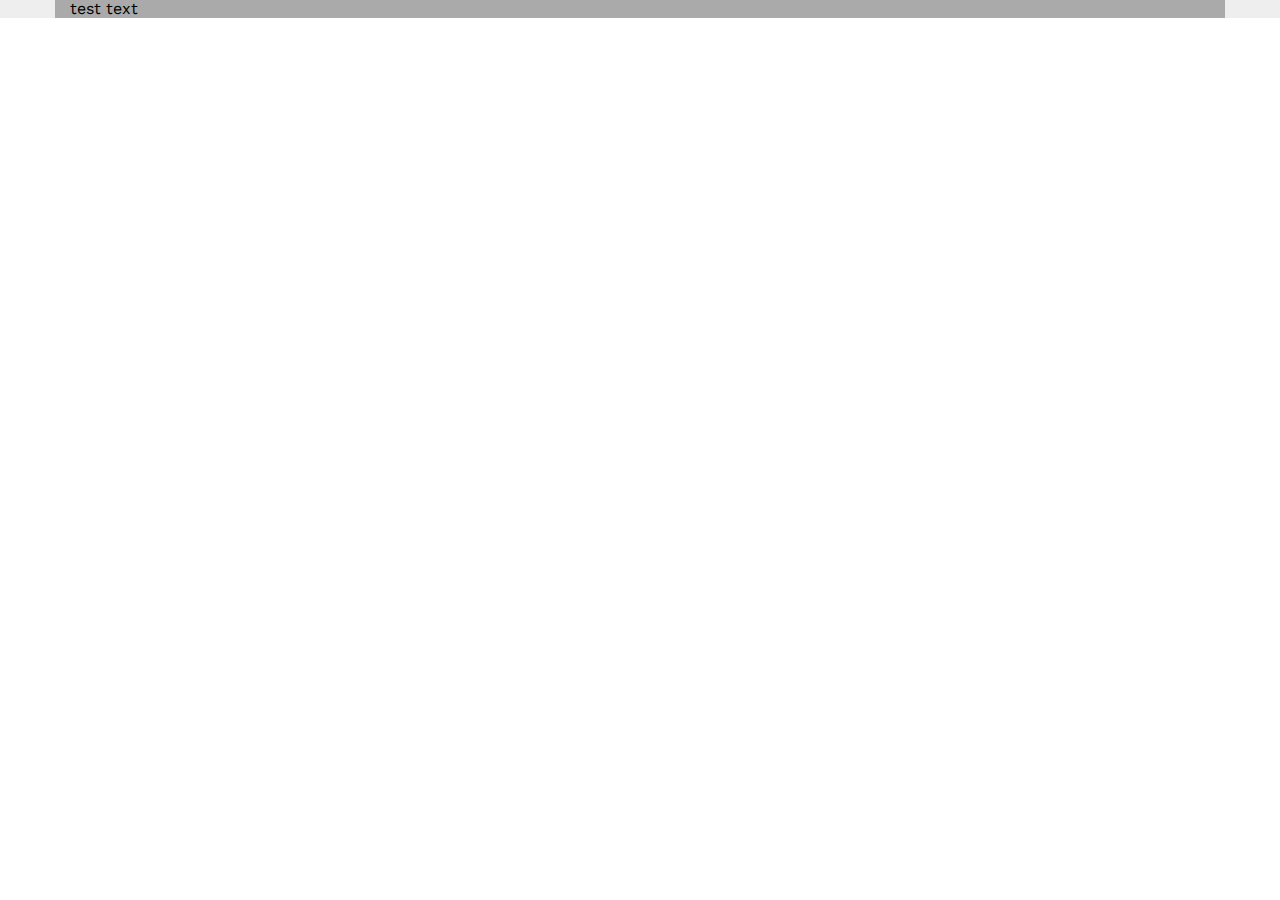
==== index.html @ 023bdb86 "." ====
<!DOCTYPE html>
<html lang="en">
<head>
    <meta charset="UTF-8">
    <meta name="viewport" content="width=device-width, initial-scale=1.0">
    <title>templet_1    </title>
    <link rel="stylesheet" href="css/style.css">
    <link rel="stylesheet" href="css/normlaze.css">
    <link rel="stylesheet" href="css/all.min.css">
    <link rel="preconnect" href="https://fonts.googleapis.com">
<link rel="preconnect" href="https://fonts.gstatic.com" crossorigin>
<link href="https://fonts.googleapis.com/css2?family=Work+Sans:ital,wght@0,100..900;1,100..900&display=swap" rel="stylesheet">
</head>
<body>
<div class="parent">
    <div class="container">test text</div>
</div>    
</body>
</html>
---- css/style.css ----
/* global rules */
* {
    -webkit-box-sizing: border-box;
    -moz-box-sizing: border-box;
    box-sizing: border-box;
  }
  body {
    font-family: "Work Sans", sans-serif;
  }

  .parent{
    background-color: #eee;
  }
  .container {
    padding-left: 15px;
    padding-right: 15px;
    width: 600px;
    margin-right: auto;
    margin-left: auto;
    background-color: #aaa;

  }
  /* Small */
@media (min-width: 768px) {
    .container {
      width: 750px;
    }
  }
  /* Medium */
  @media (min-width: 992px) {
    .container {
      width: 970px;
    }
  }
  /* Large */
  @media (min-width: 1200px) {
    .container {
      width: 1170px;
    }
  }
  /* End Global Rules */
---- css/normlaze.css ----
/*! normalize.css v8.0.1 | MIT License | github.com/necolas/normalize.css */

/* Document
   ========================================================================== */

/**
 * 1. Correct the line height in all browsers.
 * 2. Prevent adjustments of font size after orientation changes in iOS.  
 */

 html {
    line-height: 1.15; /* 1 */
    -webkit-text-size-adjust: 100%; /* 2 */
  }
  
  /* Sections
     ========================================================================== */
  
  /**
   * Remove the margin in all browsers.
   */
  
  body {
    margin: 0;
  }
  
  /**
   * Render the `main` element consistently in IE.
   */
  
  main {
    display: block;
  }
  
  /**
   * Correct the font size and margin on `h1` elements within `section` and
   * `article` contexts in Chrome, Firefox, and Safari.
   */
  
  h1 {
    font-size: 2em;
    margin: 0.67em 0;
  }
  
  /* Grouping content
     ========================================================================== */
  
  /**
   * 1. Add the correct box sizing in Firefox.
   * 2. Show the overflow in Edge and IE.
   */
  
  hr {
    box-sizing: content-box; /* 1 */
    height: 0; /* 1 */
    overflow: visible; /* 2 */
  }
  
  /**
   * 1. Correct the inheritance and scaling of font size in all browsers.
   * 2. Correct the odd `em` font sizing in all browsers.
   */
  
  pre {
    font-family: monospace, monospace; /* 1 */
    font-size: 1em; /* 2 */
  }
  
  /* Text-level semantics
     ========================================================================== */
  
  /**
   * Remove the gray background on active links in IE 10.
   */
  
  a {
    background-color: transparent;
  }
  
  /**
   * 1. Remove the bottom border in Chrome 57-
   * 2. Add the correct text decoration in Chrome, Edge, IE, Opera, and Safari.
   */
  
  abbr[title] {
    border-bottom: none; /* 1 */
    text-decoration: underline; /* 2 */
    text-decoration: underline dotted; /* 2 */
  }
  
  /**
   * Add the correct font weight in Chrome, Edge, and Safari.
   */
  
  b,
  strong {
    font-weight: bolder;
  }
  
  /**
   * 1. Correct the inheritance and scaling of font size in all browsers.
   * 2. Correct the odd `em` font sizing in all browsers.
   */
  
  code,
  kbd,
  samp {
    font-family: monospace, monospace; /* 1 */
    font-size: 1em; /* 2 */
  }
  
  /**
   * Add the correct font size in all browsers.
   */
  
  small {
    font-size: 80%;
  }
  
  /**
   * Prevent `sub` and `sup` elements from affecting the line height in
   * all browsers.
   */
  
  sub,
  sup {
    font-size: 75%;
    line-height: 0;
    position: relative;
    vertical-align: baseline;
  }
  
  sub {
    bottom: -0.25em;
  }
  
  sup {
    top: -0.5em;
  }
  
  /* Embedded content
     ========================================================================== */
  
  /**
   * Remove the border on images inside links in IE 10.
   */
  
  img {
    border-style: none;
  }
  
  /* Forms
     ========================================================================== */
  
  /**
   * 1. Change the font styles in all browsers.
   * 2. Remove the margin in Firefox and Safari.
   */
  
  button,
  input,
  optgroup,
  select,
  textarea {
    font-family: inherit; /* 1 */
    font-size: 100%; /* 1 */
    line-height: 1.15; /* 1 */
    margin: 0; /* 2 */
  }
  
  /**
   * Show the overflow in IE.
   * 1. Show the overflow in Edge.
   */
  
  button,
  input { /* 1 */
    overflow: visible;
  }
  
  /**
   * Remove the inheritance of text transform in Edge, Firefox, and IE.
   * 1. Remove the inheritance of text transform in Firefox.
   */
  
  button,
  select { /* 1 */
    text-transform: none;
  }
  
  /**
   * Correct the inability to style clickable types in iOS and Safari.
   */
  
  button,
  [type="button"],
  [type="reset"],
  [type="submit"] {
    -webkit-appearance: button;
  }
  
  /**
   * Remove the inner border and padding in Firefox.
   */
  
  button::-moz-focus-inner,
  [type="button"]::-moz-focus-inner,
  [type="reset"]::-moz-focus-inner,
  [type="submit"]::-moz-focus-inner {
    border-style: none;
    padding: 0;
  }
  
  /**
   * Restore the focus styles unset by the previous rule.
   */
  
  button:-moz-focusring,
  [type="button"]:-moz-focusring,
  [type="reset"]:-moz-focusring,
  [type="submit"]:-moz-focusring {
    outline: 1px dotted ButtonText;
  }
  
  /**
   * Correct the padding in Firefox.
   */
  
  fieldset {
    padding: 0.35em 0.75em 0.625em;
  }
  
  /**
   * 1. Correct the text wrapping in Edge and IE.
   * 2. Correct the color inheritance from `fieldset` elements in IE.
   * 3. Remove the padding so developers are not caught out when they zero out
   *    `fieldset` elements in all browsers.
   */
  
  legend {
    box-sizing: border-box; /* 1 */
    color: inherit; /* 2 */
    display: table; /* 1 */
    max-width: 100%; /* 1 */
    padding: 0; /* 3 */
    white-space: normal; /* 1 */
  }
  
  /**
   * Add the correct vertical alignment in Chrome, Firefox, and Opera.
   */
  
  progress {
    vertical-align: baseline;
  }
  
  /**
   * Remove the default vertical scrollbar in IE 10+.
   */
  
  textarea {
    overflow: auto;
  }
  
  /**
   * 1. Add the correct box sizing in IE 10.
   * 2. Remove the padding in IE 10.
   */
  
  [type="checkbox"],
  [type="radio"] {
    box-sizing: border-box; /* 1 */
    padding: 0; /* 2 */
  }
  
  /**
   * Correct the cursor style of increment and decrement buttons in Chrome.
   */
  
  [type="number"]::-webkit-inner-spin-button,
  [type="number"]::-webkit-outer-spin-button {
    height: auto;
  }
  
  /**
   * 1. Correct the odd appearance in Chrome and Safari.
   * 2. Correct the outline style in Safari.
   */
  
  [type="search"] {
    -webkit-appearance: textfield; /* 1 */
    outline-offset: -2px; /* 2 */
  }
  
  /**
   * Remove the inner padding in Chrome and Safari on macOS.
   */
  
  [type="search"]::-webkit-search-decoration {
    -webkit-appearance: none;
  }
  
  /**
   * 1. Correct the inability to style clickable types in iOS and Safari.
   * 2. Change font properties to `inherit` in Safari.
   */
  
  ::-webkit-file-upload-button {
    -webkit-appearance: button; /* 1 */
    font: inherit; /* 2 */
  }
  
  /* Interactive
     ========================================================================== */
  
  /*
   * Add the correct display in Edge, IE 10+, and Firefox.
   */
  
  details {
    display: block;
  }
  
  /*
   * Add the correct display in all browsers.
   */
  
  summary {
    display: list-item;
  }
  
  /* Misc
     ========================================================================== */
  
  /**
   * Add the correct display in IE 10+.
   */
  
  template {
    display: none;
  }
  
  /**
   * Add the correct display in IE 10.
   */
  
  [hidden] {
    display: none;
  }
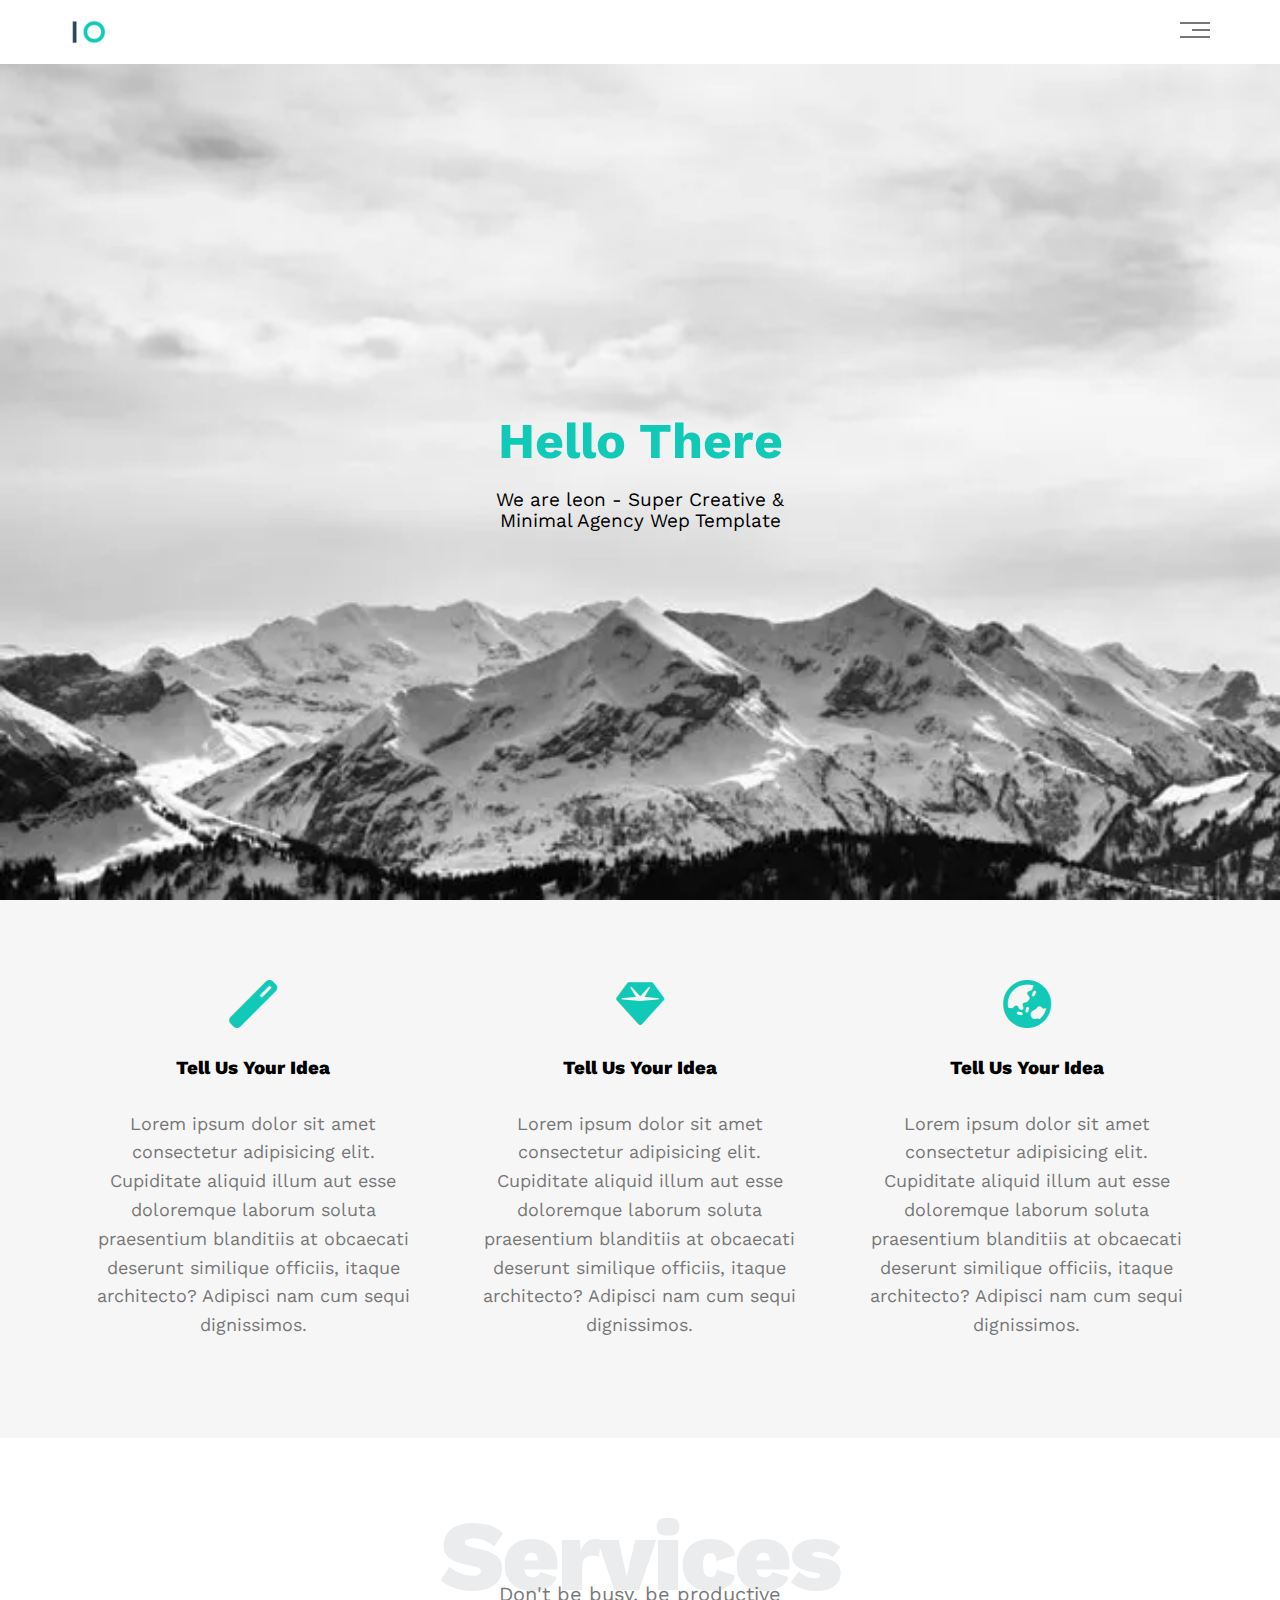
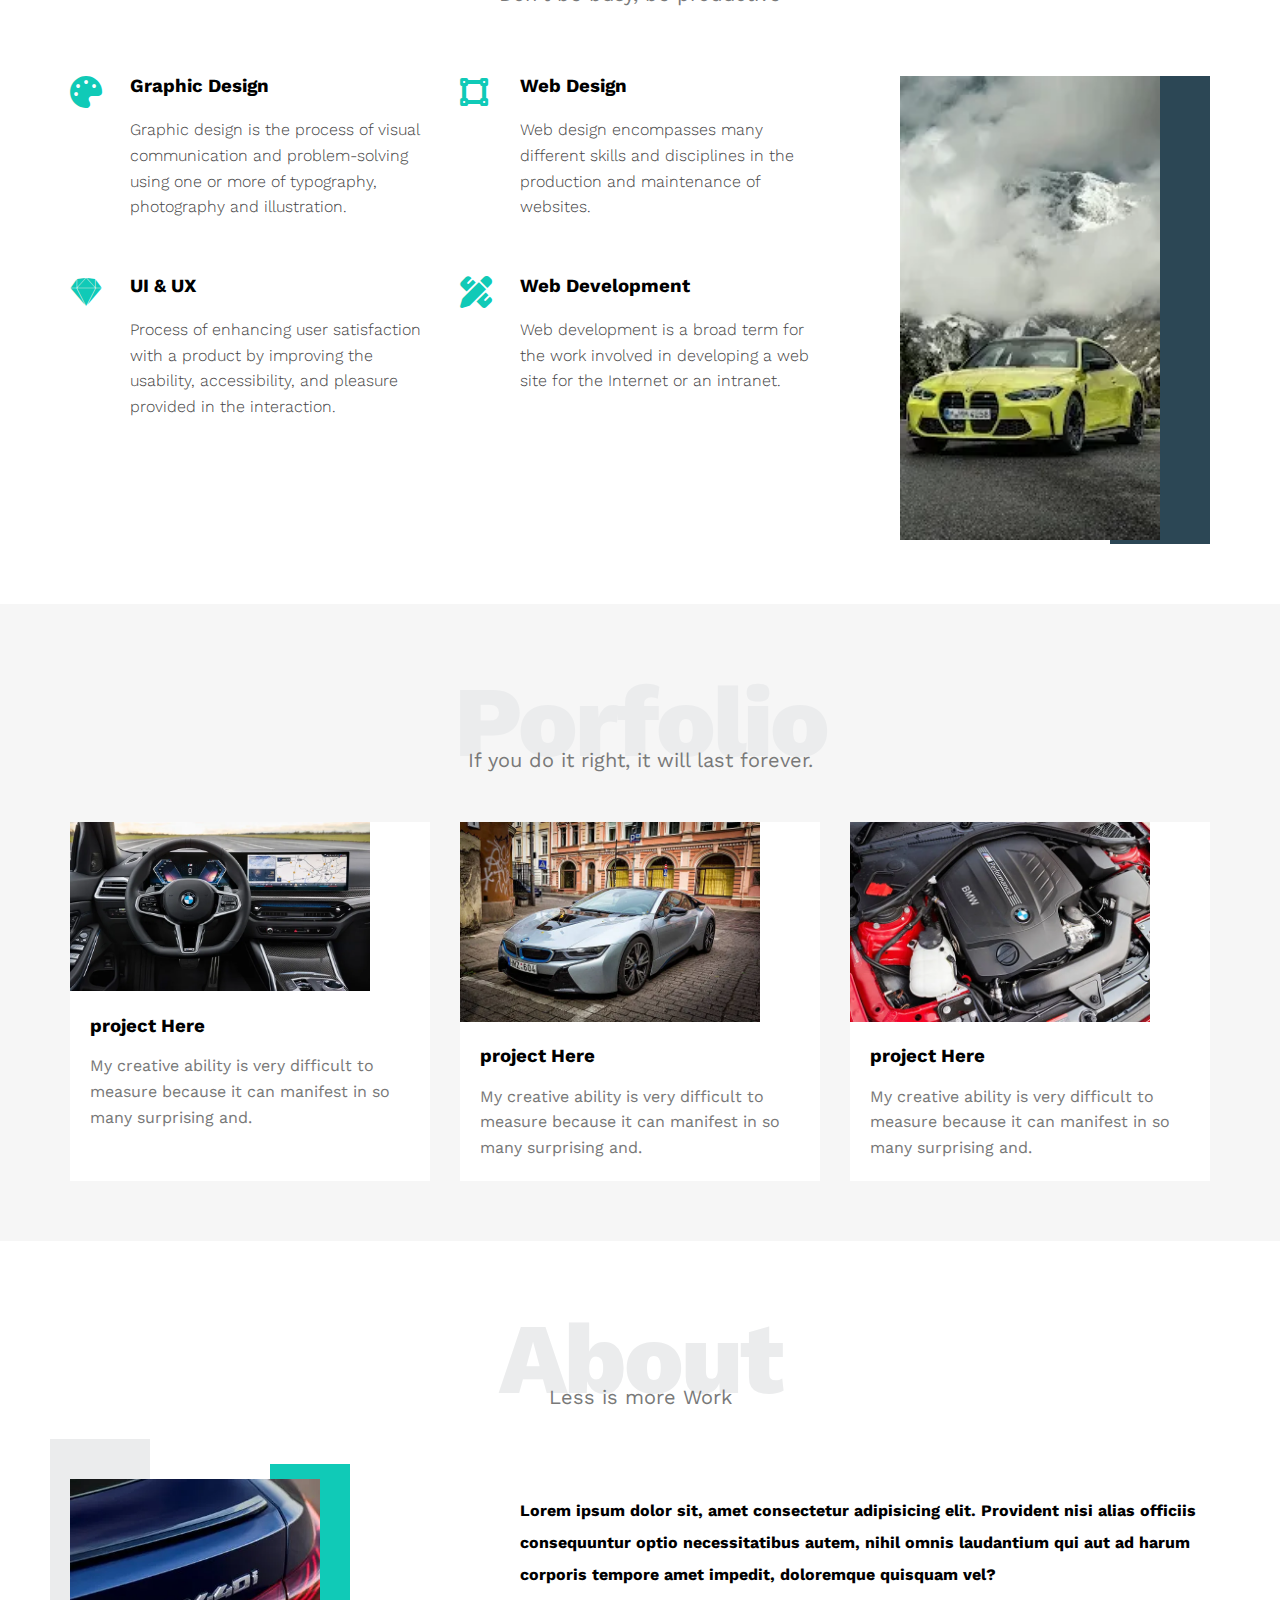
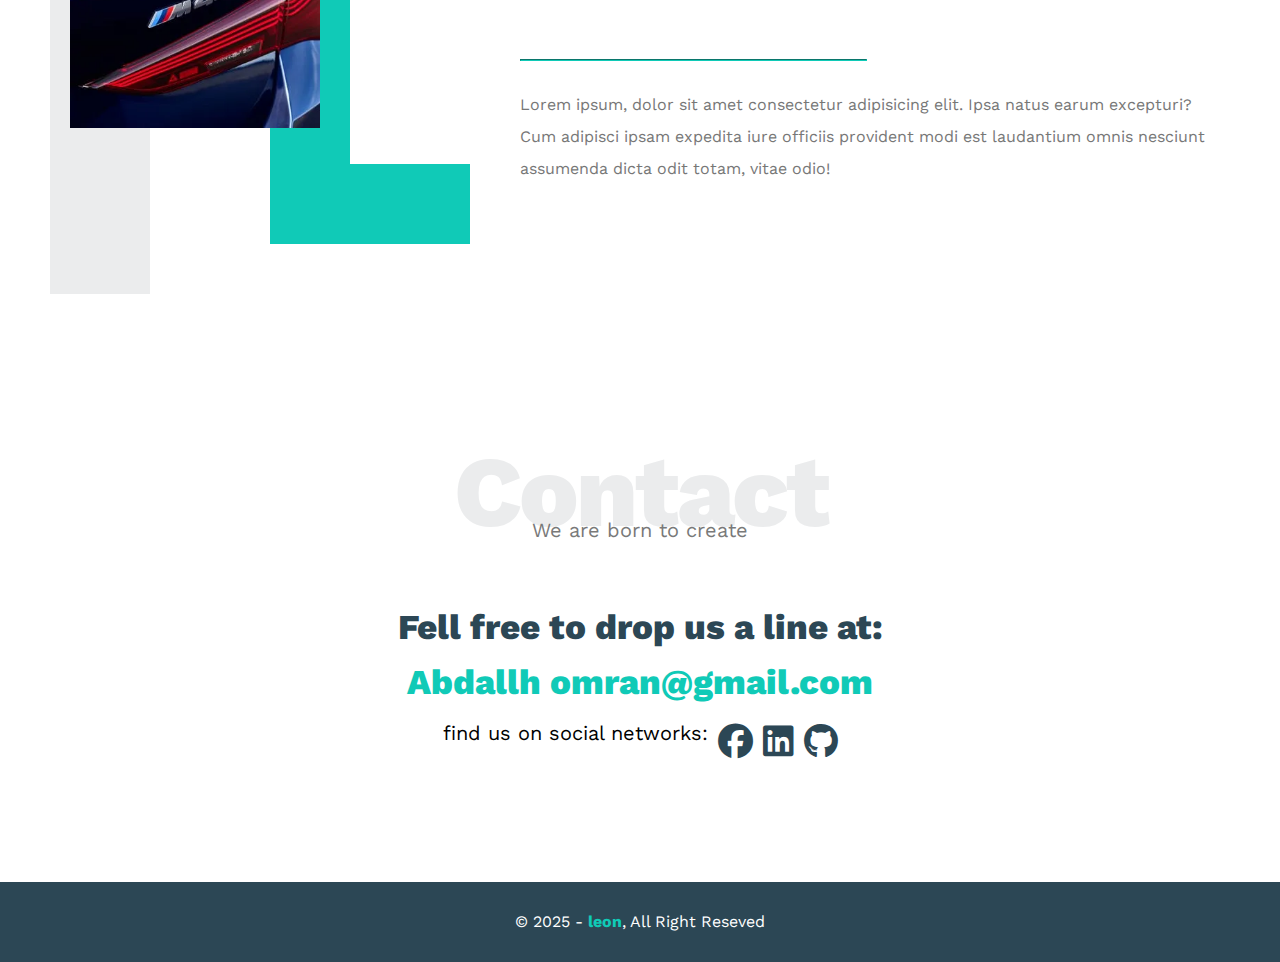
==== commit 4be57c65: "Add Font Awesome v4 compatibility WOFF2 file" ====
--- a/index.html
+++ b/index.html
@@ -12,8 +12,165 @@
 <link href="https://fonts.googleapis.com/css2?family=Work+Sans:ital,wght@0,100..900;1,100..900&display=swap" rel="stylesheet">
 </head>
 <body>
-<div class="parent">
-    <div class="container">test text</div>
-</div>    
+<div class="header">
+    <div class="container">
+        <img class="logo" src="imags/logo.png">
+        <div class="links">
+            <span class="icon">
+                <span></span>
+                <span></span>
+                <span></span>
+            </span>
+            <ul>
+                <li><a href="#services">Services</a></li>
+                <li><a href="#portfolio">Portfolio</a></li>
+                <li><a href="#aAbout">About</a></li>
+                <li><a href="#contact">Contact</a></li>
+            </ul>
+        </div>
+    </div>
+</div>
+<!-- end heading -->
+ <div class="landing">
+    <div class="intro-text">
+        <h1>Hello There</h1>
+        <p>We are leon - Super Creative & Minimal Agency Wep Template</p>
+    </div>
+ </div>
+ <!-- end landing -->
+ <div class="features">
+    <div class="container">
+        <div class="feat">
+        <i class="fas fa-magic fa-3x"></i>
+        <h3>Tell Us Your Idea</h3>
+        <p>Lorem ipsum dolor sit amet consectetur adipisicing elit. Cupiditate aliquid illum aut esse doloremque laborum soluta praesentium blanditiis at obcaecati deserunt similique officiis, itaque architecto? Adipisci nam cum sequi dignissimos.</p>
+    </div>
+        <div class="feat">
+        <i class="fas fa-gem fa-3x"></i>
+        <h3>Tell Us Your Idea</h3>
+        <p>Lorem ipsum dolor sit amet consectetur adipisicing elit. Cupiditate aliquid illum aut esse doloremque laborum soluta praesentium blanditiis at obcaecati deserunt similique officiis, itaque architecto? Adipisci nam cum sequi dignissimos.</p>
+    </div>
+        <div class="feat">
+        <i class="fas fa-globe-asia fa-3x"></i>
+        <h3>Tell Us Your Idea</h3>
+        <p>Lorem ipsum dolor sit amet consectetur adipisicing elit. Cupiditate aliquid illum aut esse doloremque laborum soluta praesentium blanditiis at obcaecati deserunt similique officiis, itaque architecto? Adipisci nam cum sequi dignissimos.</p>
+    </div>
+    </div>
+ </div>
+ <!-- end features -->
+<div class="services" id="services">
+    <div class="container">
+        <h2 class="special-heading">Services</h2>
+        <p>Don't be busy, be productive</p>
+        <div class="services-content">
+            <div class="col">
+                <div class="srv">
+                    <i class="fas fa-palette fa-2x"></i>
+                    <div class="text">
+                        <h3>Graphic Design</h3>
+                        <p>Graphic design is the process of visual communication and problem-solving using one or more of typography, photography and illustration.</p>
+                    </div>
+                </div>
+                <div class="srv">
+                    <i class="fab fa-sketch fa-2x"></i>
+                    <div class="text">
+                        <h3>UI & UX</h3>
+                        <p>Process of enhancing user satisfaction with a product by improving the usability, accessibility, and pleasure provided in the interaction.</p>
+                    </div>
+                </div>
+            </div>
+            
+            <div class="col">
+                <div class="srv">
+                    <i class="fas fa-vector-square fa-2x"></i>
+                    <div class="text">
+                        <h3>Web Design</h3>
+                        <p>Web design encompasses many different skills and disciplines in the production and maintenance of websites.</p>
+                    </div>
+                </div>
+                <div class="srv">
+                    <i class="fas fa-pencil-ruler fa-2x"></i>
+                    <div class="text">
+                        <h3>Web Development</h3>
+                        <p>Web development is a broad term for the work involved in developing a web site for the Internet or an intranet.</p>
+                    </div>
+                </div>
+            </div>
+            <div class="col">
+                <div class="image image-column">
+                    <img src="imags/2023-bmw-m4-csl-drive-106-1664158849.webp" alt="">
+                </div>
+            </div>
+        </div>
+    </div>
+</div>
+<div class="portfolio" id="portfolio">
+    <div class="container">
+        <h2 class="special-heading">Porfolio</h2>
+        <p>If you do it right, it will last forever.</p>
+        
+            <div class="portfolio-content">
+                <div class="card">
+                    <img src="imags/2025-bmw-3-series-117-66562dd23a1b8.webp" alt="">
+                    <div class="info">
+                        <h3>project Here</h3>
+                        <p>My creative ability is very difficult to measure because it can manifest in so many surprising and.</p>
+                    </div>
+                </div>
+                <div class="card">
+                    <img src="imags/bmw-i8.webp" alt="">
+                    <div class="info">
+                        <h3>project Here</h3>
+                        <p>My creative ability is very difficult to measure because it can manifest in so many surprising and.</p>
+                    </div>
+                </div>
+                <div class="card">
+                    <img src="imags/bmw-m235i-engine-on-may-15-2014-in-hong-kong.webp" alt="">
+                    <div class="info">
+                        <h3>project Here</h3>
+                        <p>My creative ability is very difficult to measure because it can manifest in so many surprising and.</p>
+                    </div>
+                </div>
+            </div>
+        </div>
+    </div>
+<div class="about" id="aAbout">
+    <div class="container">
+        <h2 class="special-heading">About</h2>
+        <p>Less is more Work</p>
+        
+            <div class="about-content">
+                <div class="image">
+                    <img src="imags/2025-bmw-m440i-xdrive-105-662804b588ccf.webp" alt="">
+                </div>
+                <div class="text">
+                    <p>Lorem ipsum dolor sit, amet consectetur adipisicing elit. Provident nisi alias officiis consequuntur optio necessitatibus autem, nihil omnis laudantium qui aut ad harum corporis tempore amet impedit, doloremque quisquam vel?</p>
+                
+                <hr>
+                <p>Lorem ipsum, dolor sit amet consectetur adipisicing elit. Ipsa natus earum excepturi? Cum adipisci ipsam expedita iure officiis provident modi est laudantium omnis nesciunt assumenda dicta odit totam, vitae odio!</p>
+            </div>
+        </div>
+    </div>
+</div>
+<div class="contact" id="contact">
+    <div class="container">
+        <h2 class="special-heading">Contact</h2>
+        <p>We are born to create</p>
+    <div class="info">
+        <p class="lable">Fell free to drop us a line at:</p>
+        <a href="mailto:ao938220@gmail.com?subject=Contact">Abdallh omran@gmail.com</a>
+    
+         <div class="icon">
+        find us on social networks:
+        <a href=""><i class="fa-brands fa-facebook"></i></a>
+        <a href="https://www.linkedin.com/in/abdallh-omran-927a39297/"><i class="fa-brands fa-linkedin"></i></a>
+        <a href="https://github.com/AbdallhOmran"><i class="fa-brands fa-github"></i></a>
+       </div>
+     </div>
+   </div>
+ </div>
+ <footer>
+    <p>&copy; 2025 - <span>leon</span>, All Right Reseved</p>
+ </footer>
 </body>
 </html>--- a/css/style.css
+++ b/css/style.css
@@ -1,41 +1,444 @@
+:root{
+  --main-color:#10cab7;
+  --secondary-color:#2c4755;
+  --baccolor:#777;
+  --padding:60px;
+  --sec-color:#f6f6f6;
+  --linehigt:1.6;
+}
 /* global rules */
 * {
-    -webkit-box-sizing: border-box;
-    -moz-box-sizing: border-box;
-    box-sizing: border-box;
-  }
-  body {
-    font-family: "Work Sans", sans-serif;
-  }
-
-  .parent{
-    background-color: #eee;
-  }
+  -webkit-box-sizing: border-box;
+  -moz-box-sizing: border-box;
+  box-sizing: border-box;
+}
+html {
+  scroll-behavior: smooth;
+}
+body {
+  font-family: "Work Sans", sans-serif;
+}
+.container {
+  padding-left: 15px;
+  padding-right: 15px;
+  margin-left: auto;
+  margin-right: auto;
+}
+/* Small */
+@media (min-width: 768px) {
   .container {
-    padding-left: 15px;
-    padding-right: 15px;
-    width: 600px;
-    margin-right: auto;
-    margin-left: auto;
-    background-color: #aaa;
-
-  }
-  /* Small */
-@media (min-width: 768px) {
-    .container {
-      width: 750px;
-    }
-  }
-  /* Medium */
-  @media (min-width: 992px) {
-    .container {
-      width: 970px;
-    }
-  }
-  /* Large */
-  @media (min-width: 1200px) {
-    .container {
-      width: 1170px;
-    }
-  }
-  /* End Global Rules */
+    width: 750px;
+  }
+}
+/* Medium */
+@media (min-width: 992px) {
+  .container {
+    width: 970px;
+  }
+}
+/* Large */
+@media (min-width: 1200px) {
+  .container {
+    width: 1170px;
+  }
+}
+/* End Global Rules */
+/* componentes */
+.special-heading{
+  color: #ebeced;
+  font-size: 100px;
+  text-align: center;
+  font-weight:800 ;
+  letter-spacing: -3px;
+  margin: 0;
+}
+.special-heading + p{
+  margin: -30px;
+  font-size: 20px;
+  text-align: center;
+  color: #797979;
+}
+@media (max-width: 767px) {
+  .special-heading{
+    font-size: 60px;
+  }
+  .special-heading + p {
+    margin-top: -20px;
+  }
+}
+/* componentes */
+  /* Start Header */
+  .header{
+  padding: 20px;
+
+  }
+  .header .container{
+    display: flex;
+    justify-content: space-between;
+    align-items: center;
+  }
+  .header .logo{
+    width: 60px;
+
+  }
+  .header .links{
+    position: relative;
+  }
+  .header .links:hover .icon span:nth-child(2){
+    width: 1000%;
+  }
+  .header .links .icon{
+    width: 30px;
+    display: flex;
+    flex-wrap: wrap;
+    justify-content: flex-end;
+  }
+  .header .links .icon span{
+    background-color: var(--baccolor);
+    margin-bottom: 5px;
+    height: 2px;
+  }
+  .header .links .icon span:first-child{
+
+width: 100%;
+  }
+  .header .links .icon span:nth-child(2){
+
+    width: 60%;
+    transition: 0.4s;
+
+  }
+  .header .links .icon span:last-child{
+      width: 100%;
+  }
+  .header .links ul{
+    margin: 0;
+    padding: 0;
+    background-color: #e6e3e3;
+    position: absolute;
+    right: 0;
+    min-width: 200px;
+    top: calc(100%+15px);
+    display: none;
+    z-index: 1;
+  }
+  .header .links:hover ul{
+  display: block;
+  }
+  .header .links ul::before{
+     content: "";
+   border-width:10px ;
+   border-style: solid;
+   border-color: transparent transparent #f6f6f6 transparent;
+   position: absolute;
+   right: 5px;
+   top: -20px;
+  }
+  .header .links ul a{
+    text-decoration: none;
+    display: block;
+    padding: 15px;
+    color: var(--baccolor);
+transition: 0.3s;
+  }
+  .header .links ul a:hover{
+  padding-left: 25px;
+
+  }
+  .header .links ul li:not(:last-child) a {
+    border-bottom: 1px solid #ddd;
+
+  }
+      
+  /* End Header */
+  /* Start Landing Section */
+  .landing{
+    background-image: url(../imags/black_and_1534817744-1024x475.webp);
+    background-size: cover;
+    height: calc(100vh - 64px);
+    position: relative;
+   }
+   .landing .intro-text{
+    position: absolute;
+    left: 50%;
+    top: 50%;
+    text-align: center;
+    transform: translate(-50%, -50%);
+    width: 320px;
+    max-width: 100%;
+   }
+   .landing .intro-text h1{
+    margin: 0;
+    color: var(--main-color);
+    font-weight: bold;
+    font-size: 50px; 
+   }
+   .landing .intro-text p{
+       font-size: 19px;
+       list-style: 1.8;
+   }
+  /* end Landing Section */
+/* Start Features */
+.features{
+padding-top: var(--padding);
+padding-bottom: var(--padding);
+background-color: var(--sec-color);
+}
+.features .container{
+  display: grid;
+  grid-template-columns: repeat(auto-fill,minmax(300px,1fr));
+  grid-gap: 20px;
+}
+.features .feat{
+  padding: 20px;
+  text-align: center;
+}
+.features .feat i{
+  color: var(--main-color );
+
+}
+.features .feat h3{
+font-weight: 800;
+margin: 30px 0;
+}
+.features .feat p{
+  color: var(--baccolor);
+  line-height: var(--linehigt);
+  font-size: 18px;
+}
+/* end Features */
+/* Start services */
+.services{
+padding-top:var(--padding);
+padding-bottom: var(--padding);
+}
+.services .services-content{
+  display: grid;
+  grid-template-columns: repeat(auto-fill,minmax(300px,1fr));
+  grid-gap: 30px;
+  margin-top: 100px;
+}
+.services .services-content .srv{
+display: flex;
+margin-bottom:40px ;
+}
+@media (max-width:767px) {
+  .services .services-content .srv{
+    flex-direction: column;
+    text-align: center;
+  }
+}
+.services .services-content .srv i {
+  color: var(--main-color);
+  flex-basis: 60px;
+}
+.services .services-content .srv .text {
+   flex:1;
+
+}
+.services .services-content .srv .text h3{
+margin: 0 0 20px;
+}
+.services .services-content .srv .text p {
+color: #444;
+font-weight: 300;
+line-height: var(--linehigt);
+}
+.services .services-content .image{
+  text-align: center;
+  position: relative;
+}
+.services .services-content .image::before{
+  content: '';
+  background-color: var(--secondary-color);
+  width: 100px;
+  height: 100%;
+  top: 0;
+  position: absolute;
+  right: 0;
+  z-index: -1;
+
+}
+.services .services-content .image img {
+  width: 260px; 
+}
+@media (max-width: 1199px ) {
+  .image-column{
+  display: none;
+}
+}
+/* End services */
+/* start portfolio */
+.portfolio img{
+  width:300px ;
+}
+.portfolio{
+  padding-top: var(--padding);
+padding-bottom: var(--padding);
+background-color:  var(--sec-color);
+}
+.portfolio .portfolio-content {
+  display: grid;
+  grid-template-columns: repeat(auto-fill,minmax(300px,1fr));
+  grid-gap: 30px;
+  margin-top: 80px;
+ 
+}
+.portfolio .portfolio-content .card {
+  background-color: white;
+  
+
+}
+.portfolio .portfolio-content .card img {
+  max-width: 100%;  
+
+}
+.portfolio .portfolio-content .card .info {
+padding: 20px;
+}
+.portfolio .portfolio-content .card .info h3 {
+margin: 0;
+}
+
+.portfolio .portfolio-content .card .info p {
+color: var(--baccolor);
+line-height: var(--linehigt);
+margin-bottom: 0;
+}
+/* End portfolio */
+/* Start about */
+.about{
+  padding-top: var(--padding);
+  padding-bottom:calc(var(--padding) + 60px); 
+}
+.about-content {
+  margin-top:100px;
+  display: flex;
+  flex-wrap: wrap;
+justify-content: space-between;
+}
+@media (max-width:991px){
+.about .about-content {
+  flex-direction: column;
+  text-align: center;
+}
+}
+.about .about-content .image{
+  position: relative;
+  width: 250px;
+  height: 375px;
+}
+@media (max-width:991px){
+  .about .about-content .image{
+    margin: 0 auto 60px;
+
+  }
+}
+
+.about .about-content .image::before{
+  content: "";
+  position: absolute;
+  background-color: #ebeced;
+  width: 100px;
+  height: calc(100% + 80px);
+  top: -40px;
+  left: -20px;
+  z-index: -1;
+}
+.about .about-content .image::after{
+content: "";
+position: absolute;
+width: 120px;
+height: 300px;
+border-left: 80px solid var(--main-color);
+border-bottom: 80px solid var(--main-color);
+z-index: -1;
+right: -150px;
+bottom: 10px;
+}
+@media (max-width:991px){
+  .about .about-content .image::before,
+  .about .about-content .image::after{
+    display: none;
+   
+  }
+  }
+.about .about-content .image img{
+  max-width: 100%;
+}
+
+.about .about-content .text {
+ flex-basis: calc(100% - 450px);
+}
+.about .about-content .text p:first-of-type{
+  font-weight: bold;
+  line-height: 2;
+  margin-bottom: 60px;
+}
+
+.about .about-content .text p:last-of-type{
+line-height: 2;
+color: var(--baccolor);
+}
+.about .about-content .text hr {
+width: 50%;
+display: inline-block;
+border-color: var(--main-color);
+}
+/* End about */
+/* Start contact */
+.contact{
+  padding-top: var(--padding);
+  padding-bottom: var(--padding);
+}
+.contact .info {
+  padding-top: var(--padding);
+  padding-bottom: var(--padding);
+  text-align: center;
+}
+.contact .info .lable {
+  font-size: 35px;
+  font-weight: 800;
+  color: var(--secondary-color);
+  margin-bottom: 15px;
+
+}
+.contact .info a {
+  display: block;
+  text-decoration: none;
+  font-size: 35px;
+  font-weight: 800;
+  color: var(--main-color);
+}
+.contact .info .icon {
+  display: flex;
+  justify-content: center;
+  margin-top: 20px;
+  font-size: 20px;
+}
+.contact .info .icon i {
+  margin-left: 10px;
+  color: var(--secondary-color);
+
+}
+@media (max-width:767) {
+  .contact .info .lable,
+  .contact .info a {
+    font-size: 25px;
+  }
+  
+}
+footer{
+
+  text-align: center;
+  background-color: var(--secondary-color);
+  height: 80px;
+  padding: 15px;
+  color: white;
+  font-size: 18;
+}
+footer span{
+  font-weight: bold;
+color: var(--main-color);
+}
+/* End contact */